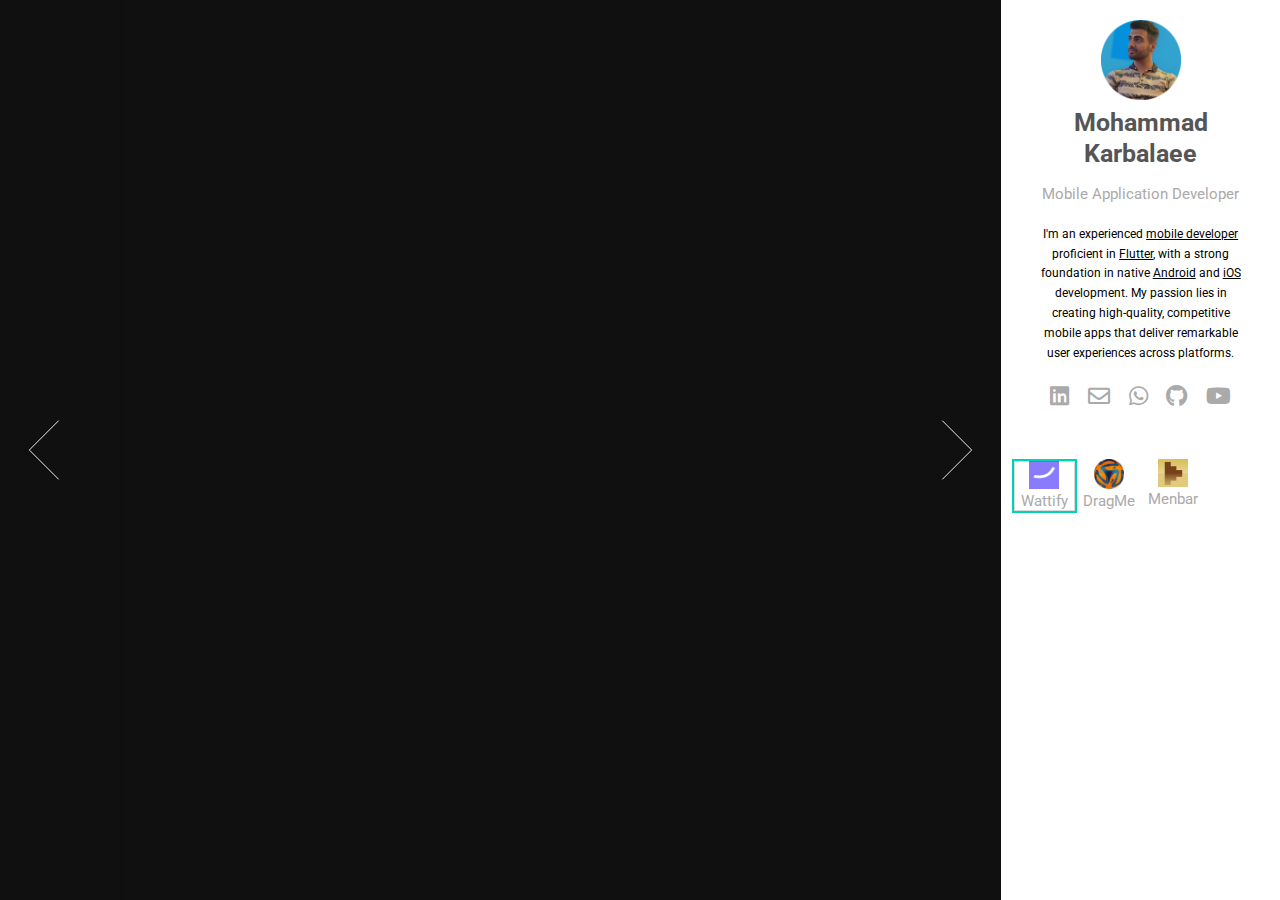
==== index.html @ 85b10f9f "update" ====
<!DOCTYPE HTML>
<html>
	<head>
		<title>Mohammad Karbalaee</title>
		<link rel="icon" href="images/favicon.png" type="image/png">
		<meta charset="utf-8" />
		<meta name="viewport" content="width=device-width, initial-scale=1, user-scalable=no" />
		<link rel="stylesheet" href="assets/css/main.css" />
		<noscript><link rel="stylesheet" href="assets/css/noscript.css" /></noscript>
	</head>
	<body class="is-preload-0 is-preload-1 is-preload-2">
		<!-- Main -->
			<div id="main">
				<!-- Header -->
					<header id="header" style="text-align: center; padding-top: 20px;">
						<img src="images/logo.png" alt="" style="width: 80px;"/>
						<h1 style="font-size: 25px;">Mohammad Karbalaee</h1>
						<p>Mobile Application Developer</p>
						<p style="font-size: 12px; color: black;">
							I'm an experienced <u>mobile developer</u> proficient in <u>Flutter</u>, with a strong 
							foundation in native <u>Android</u> and <u>iOS</u> development. My passion lies in creating high-quality,
							competitive mobile apps that deliver remarkable user experiences across platforms.
						</p>
						<ul class="icons">
							<li><a href="https://www.linkedin.com/in/mohammad-karbalae/" class="icon brands fa-linkedin"><span class="label">Linkedin</span></a></li>
							<li><a href="mailto:muhammad.ksht@gmail.com" class="icon fa-envelope"><span class="label">Email</span></a></li>
							<li><a href="https://wa.me/989373899988" class="icon brands fa-whatsapp"><span class="label">Whatsapp</span></a></li>
							<li><a href="https://github.com/mohammadkarbalaee" class="icon brands fa-github"><span class="label">Github</span></a></li>
							<li><a href="https://www.youtube.com/@mohammad-karbalaee" class="icon brands fa-youtube"><span class="label">Youtube</span></a></li>
							<!-- <li><a href="#" class="icon brands fa-stack-overflow"><span class="label">Twitter</span></a></li> -->
						</ul>
					</header>

				<!-- Thumbnail -->
					<section id="thumbnails"">
						<article>
							<a class="thumbnail" href="images/fulls/covers/wattify.png" 
							style="text-align: center;">
								<div style="display: flex; align-items: center; justify-content: center;">
									<img src="images/thumbs/wattify.png" style="width: 30px;"/>
								</div>
								Wattify
							</a>
							<h2>Wattify</h2>
							<p>Green energy crowdfunding, web3 mobile app</p>
						</article>
						<article>
							<a class="thumbnail" href="images/fulls/covers/dragme.png" 
							style="text-align: center;">
							<div style="display: flex; align-items: center; justify-content: center;">
								<img src="images/thumbs/icon.png" style="width: 30px;"/>
							</div>
							DragMe
						</a>
							<h2>DragMe</h2>
							<p>Drag and drop game</p>
						</article>
						<article>
							<a class="thumbnail" href="images/fulls/covers/menbar.png" 
							style="text-align: center;">
								<div style="display: flex; align-items: center; justify-content: center;">
									<img src="images/thumbs/menbar_logo.png" style="width: 30px;"/>
								</div>
								Menbar
							</a>
							<h2>Menbar</h2>
							<p>Speech and podcast player</p>
						</article>
					</section>

				<!-- Footer -->
					<footer id="footer" style="text-align: center;">
					</footer>
			</div>

		<!-- Scripts -->
			<script src="assets/js/jquery.min.js"></script>
			<script src="assets/js/browser.min.js"></script>
			<script src="assets/js/breakpoints.min.js"></script>
			<script src="assets/js/main.js"></script>

	</body>
</html>
---- assets/css/main.css ----
@import url(fontawesome-all.min.css);
@import url("https://fonts.googleapis.com/css?family=Roboto:400,700");

/*
	Lens by HTML5 UP
	html5up.net | @ajlkn
	Free for personal and commercial use under the CCA 3.0 license (html5up.net/license)
*/

html, body, div, span, applet, object,
iframe, h1, h2, h3, h4, h5, h6, p, blockquote,
pre, a, abbr, acronym, address, big, cite,
code, del, dfn, em, img, ins, kbd, q, s, samp,
small, strike, strong, sub, sup, tt, var, b,
u, i, center, dl, dt, dd, ol, ul, li, fieldset,
form, label, legend, table, caption, tbody,
tfoot, thead, tr, th, td, article, aside,
canvas, details, embed, figure, figcaption,
footer, header, hgroup, menu, nav, output, ruby,
section, summary, time, mark, audio, video {
	margin: 0;
	padding: 0;
	border: 0;
	font-size: 100%;
	font: inherit;
	vertical-align: baseline;}

article, aside, details, figcaption, figure,
footer, header, hgroup, menu, nav, section {
	display: block;}

body {
	line-height: 1;
}

ol, ul {
	list-style: none;
}

blockquote, q {
	quotes: none;
}

	blockquote:before, blockquote:after, q:before, q:after {
		content: '';
		content: none;
	}

table {
	border-collapse: collapse;
	border-spacing: 0;
}

body {
	-webkit-text-size-adjust: none;
}

mark {
	background-color: transparent;
	color: inherit;
}

input::-moz-focus-inner {
	border: 0;
	padding: 0;
}

input, select, textarea {
	-moz-appearance: none;
	-webkit-appearance: none;
	-ms-appearance: none;
	appearance: none;
}

/* Basic */

	/*
			@-ms-viewport {
				width: device-width;
			}
		*/

	@media screen and (max-width: 980px) {

		html, body {
			min-width: 320px;
		}

	}

	body.is-preload-0 *, body.is-preload-0 *:before, body.is-preload-0 *:after {
		-moz-animation: none !important;
		-webkit-animation: none !important;
		-ms-animation: none !important;
		animation: none !important;
		-moz-transition: none !important;
		-webkit-transition: none !important;
		-ms-transition: none !important;
		transition: none !important;
	}

	html {
		box-sizing: border-box;
	}

	*, *:before, *:after {
		box-sizing: inherit;
	}

	html, body {
		background-color: #101010;
		overflow: hidden;
	}

/* Type */

	html {
		font-size: 16pt;
	}

		@media screen and (max-width: 1680px) {

			html {
				font-size: 12pt;
			}

		}

		@media screen and (max-width: 1280px) {

			html {
				font-size: 11pt;
			}

		}

	body {
		background-color: #fff;
		color: #aaa;
	}

	body, input, select, textarea {
		font-family: "Roboto", Helvetica, sans-serif;
		font-weight: 400;
		line-height: 1.65;
		font-size: 1em;
		color: #aaa;
	}

	a {
		-moz-transition: color 0.25s ease, border-bottom-color 0.25s ease;
		-webkit-transition: color 0.25s ease, border-bottom-color 0.25s ease;
		-ms-transition: color 0.25s ease, border-bottom-color 0.25s ease;
		transition: color 0.25s ease, border-bottom-color 0.25s ease;
		border-bottom: dotted 1px;
		color: inherit;
		text-decoration: none;
	}

		a:hover {
			border-bottom-color: transparent;
			color: #00D3B7;
		}

	strong, b {
		font-weight: 400;
		color: #555;
	}

	em, i {
		font-style: italic;
	}

	p {
		margin: 0 0 1.25em 0;
	}

	h1, h2, h3, h4, h5, h6 {
		font-weight: 400;
		line-height: 1.25;
		margin: 0 0 0.5em 0;
		color: #555;
	}

		h1 a, h2 a, h3 a, h4 a, h5 a, h6 a {
			color: inherit;
			text-decoration: none;
		}

	h2 {
		font-size: 1.25em;
	}

	h3 {
		font-size: 1em;
	}

	h4 {
		font-size: 0.9em;
	}

	h5 {
		font-size: 0.8em;
	}

	h6 {
		font-size: 0.7em;
	}

	sub {
		font-size: 0.8em;
		position: relative;
		top: 0.5em;
	}

	sup {
		font-size: 0.8em;
		position: relative;
		top: -0.5em;
	}

	blockquote {
		border-left: solid 4px #ccc;
		font-style: italic;
		margin: 0 0 1.25em 0;
		padding: 0.3125em 0 0.3125em 1.25em;
	}

	code {
		border-radius: 4px;
		border: solid 1px;
		font-family: "Courier New", monospace;
		font-size: 0.9em;
		margin: 0 0.25em;
		padding: 0.25em 0.65em;
		border-color: #ccc;
	}

	pre {
		-webkit-overflow-scrolling: touch;
		font-family: "Courier New", monospace;
		font-size: 0.9em;
		margin: 0 0 1.25em 0;
	}

		pre code {
			display: block;
			padding: 1em 1.5em;
			overflow-x: auto;
		}

	hr {
		border: 0;
		border-bottom: solid 1px #ccc;
		margin: 1.25em 0;
	}

		hr.major {
			margin: 1.875em 0;
		}

	.align-left {
		text-align: left;
	}

	.align-center {
		text-align: center;
	}

	.align-right {
		text-align: right;
	}

/* Button */

	input[type="submit"],
	input[type="reset"],
	input[type="button"],
	button,
	.button {
		-moz-appearance: none;
		-webkit-appearance: none;
		-ms-appearance: none;
		appearance: none;
		-moz-transition: background-color 0.25s ease-in-out, border-color 0.25s ease-in-out, color 0.25s ease-in-out;
		-webkit-transition: background-color 0.25s ease-in-out, border-color 0.25s ease-in-out, color 0.25s ease-in-out;
		-ms-transition: background-color 0.25s ease-in-out, border-color 0.25s ease-in-out, color 0.25s ease-in-out;
		transition: background-color 0.25s ease-in-out, border-color 0.25s ease-in-out, color 0.25s ease-in-out;
		background-color: transparent;
		border-radius: 4px;
		border: solid 1px #ccc;
		color: #555;
		cursor: pointer;
		display: inline-block;
		line-height: 1;
		padding: 0.75em 1.5em;
		text-align: center;
		text-decoration: none;
		white-space: nowrap;
	}

		input[type="submit"]:hover,
		input[type="reset"]:hover,
		input[type="button"]:hover,
		button:hover,
		.button:hover {
			border-color: #00D3B7;
			color: #00D3B7;
		}

			input[type="submit"]:hover:active,
			input[type="reset"]:hover:active,
			input[type="button"]:hover:active,
			button:hover:active,
			.button:hover:active {
				background-color: rgba(0, 211, 183, 0.15);
			}

		input[type="submit"].icon,
		input[type="reset"].icon,
		input[type="button"].icon,
		button.icon,
		.button.icon {
			padding-left: 1.35em;
		}

			input[type="submit"].icon:before,
			input[type="reset"].icon:before,
			input[type="button"].icon:before,
			button.icon:before,
			.button.icon:before {
				margin-right: 0.5em;
			}

		input[type="submit"].fit,
		input[type="reset"].fit,
		input[type="button"].fit,
		button.fit,
		.button.fit {
			width: 100%;
		}

		input[type="submit"].small,
		input[type="reset"].small,
		input[type="button"].small,
		button.small,
		.button.small {
			font-size: 0.8em;
		}

		input[type="submit"].large,
		input[type="reset"].large,
		input[type="button"].large,
		button.large,
		.button.large {
			font-size: 1.35em;
		}

		input[type="submit"].disabled, input[type="submit"]:disabled,
		input[type="reset"].disabled,
		input[type="reset"]:disabled,
		input[type="button"].disabled,
		input[type="button"]:disabled,
		button.disabled,
		button:disabled,
		.button.disabled,
		.button:disabled {
			pointer-events: none;
			opacity: 0.25;
		}

/* Form */

	form {
		margin: 0 0 1.25em 0;
	}

	label {
		color: #555;
		display: block;
		font-size: 0.9em;
		font-weight: 400;
		margin: 0 0 0.625em 0;
	}

	input[type="text"],
	input[type="password"],
	input[type="email"],
	select,
	textarea {
		-moz-appearance: none;
		-webkit-appearance: none;
		-ms-appearance: none;
		appearance: none;
		background-color: transparent;
		border-radius: 4px;
		border: solid 1px #ccc;
		color: inherit;
		display: block;
		outline: 0;
		padding: 0 0.75em;
		text-decoration: none;
		width: 100%;
	}

		input[type="text"]:invalid,
		input[type="password"]:invalid,
		input[type="email"]:invalid,
		select:invalid,
		textarea:invalid {
			box-shadow: none;
		}

		input[type="text"]:focus,
		input[type="password"]:focus,
		input[type="email"]:focus,
		select:focus,
		textarea:focus {
			border-color: #00D3B7;
		}

	select {
		background-image: url("data:image/svg+xml;charset=utf8,%3Csvg xmlns='http://www.w3.org/2000/svg' width='40' height='40' preserveAspectRatio='none' viewBox='0 0 40 40'%3E%3Cpath d='M9.4,12.3l10.4,10.4l10.4-10.4c0.2-0.2,0.5-0.4,0.9-0.4c0.3,0,0.6,0.1,0.9,0.4l3.3,3.3c0.2,0.2,0.4,0.5,0.4,0.9 c0,0.4-0.1,0.6-0.4,0.9L20.7,31.9c-0.2,0.2-0.5,0.4-0.9,0.4c-0.3,0-0.6-0.1-0.9-0.4L4.3,17.3c-0.2-0.2-0.4-0.5-0.4-0.9 c0-0.4,0.1-0.6,0.4-0.9l3.3-3.3c0.2-0.2,0.5-0.4,0.9-0.4S9.1,12.1,9.4,12.3z' fill='%23ccc' /%3E%3C/svg%3E");
		background-size: 1.25rem;
		background-repeat: no-repeat;
		background-position: calc(100% - 1rem) center;
		height: 2.75em;
		padding-right: 2.75em;
		text-overflow: ellipsis;
	}

		select option {
			color: #555;
			background: #fff;
		}

		select:focus::-ms-value {
			background-color: transparent;
		}

		select::-ms-expand {
			display: none;
		}

	.select-wrapper {
		text-decoration: none;
		display: block;
		position: relative;
	}

		.select-wrapper:before {
			-moz-osx-font-smoothing: grayscale;
			-webkit-font-smoothing: antialiased;
			display: inline-block;
			font-style: normal;
			font-variant: normal;
			text-rendering: auto;
			line-height: 1;
			text-transform: none !important;
			font-family: 'Font Awesome 5 Free';
			font-weight: 900;
		}

		.select-wrapper:before {
			color: #ccc;
			content: '\f107';
			display: block;
			height: 2.75em;
			line-height: 2.75em;
			pointer-events: none;
			position: absolute;
			right: 0;
			text-align: center;
			top: 0;
			width: 2.75em;
		}

		.select-wrapper select::-ms-expand {
			display: none;
		}

	input[type="text"],
	input[type="password"],
	input[type="email"],
	select {
		height: 2.75em;
	}

	textarea {
		padding: 0.75em 1em;
	}

	input[type="checkbox"],
	input[type="radio"] {
		-moz-appearance: none;
		-webkit-appearance: none;
		-ms-appearance: none;
		appearance: none;
		display: block;
		float: left;
		margin-right: -2em;
		opacity: 0;
		width: 1em;
		z-index: -1;
	}

		input[type="checkbox"] + label,
		input[type="radio"] + label {
			text-decoration: none;
			color: #aaa;
			cursor: pointer;
			display: inline-block;
			font-size: 1em;
			font-weight: 400;
			margin: 0;
			padding-left: 2.4em;
			padding-right: 0.75em;
			position: relative;
		}

			input[type="checkbox"] + label:before,
			input[type="radio"] + label:before {
				-moz-osx-font-smoothing: grayscale;
				-webkit-font-smoothing: antialiased;
				display: inline-block;
				font-style: normal;
				font-variant: normal;
				text-rendering: auto;
				line-height: 1;
				text-transform: none !important;
				font-family: 'Font Awesome 5 Free';
				font-weight: 900;
			}

			input[type="checkbox"] + label:before,
			input[type="radio"] + label:before {
				background: transparent;
				border-radius: 4px;
				border: solid 1px #ccc;
				content: '';
				display: inline-block;
				font-size: 0.8em;
				height: 2.0625em;
				left: 0;
				line-height: 2.0625em;
				position: absolute;
				text-align: center;
				top: 0;
				width: 2.0625em;
			}

		input[type="checkbox"]:checked + label:before,
		input[type="radio"]:checked + label:before {
			background-color: #555;
			border-color: #555;
			color: #fff;
			content: '\f00c';
		}

		input[type="checkbox"]:focus + label:before,
		input[type="radio"]:focus + label:before {
			border-color: #00D3B7;
		}

	input[type="checkbox"] + label:before {
		border-radius: 4px;
	}

	input[type="radio"] + label:before {
		border-radius: 100%;
	}

	::-webkit-input-placeholder {
		opacity: 1.0;
		color: #ccc !important;
	}

	:-moz-placeholder {
		opacity: 1.0;
		color: #ccc !important;
	}

	::-moz-placeholder {
		opacity: 1.0;
		color: #ccc !important;
	}

	:-ms-input-placeholder {
		opacity: 1.0;
		color: #ccc !important;
	}

	.field {
		margin: 0 0 1.25em 0;
	}

/* Icon */

	.icon {
		text-decoration: none;
		border-bottom: none;
		position: relative;
	}

		.icon:before {
			-moz-osx-font-smoothing: grayscale;
			-webkit-font-smoothing: antialiased;
			display: inline-block;
			font-style: normal;
			font-variant: normal;
			text-rendering: auto;
			line-height: 1;
			text-transform: none !important;
			font-family: 'Font Awesome 5 Free';
			font-weight: 400;
		}

		.icon > .label {
			display: none;
		}

		.icon:before {
			line-height: inherit;
		}

		.icon.solid:before {
			font-weight: 900;
		}

		.icon.brands:before {
			font-family: 'Font Awesome 5 Brands';
		}

/* List */

	ol {
		list-style: decimal;
		margin: 0 0 1.25em 0;
		padding-left: 1.25em;
	}

		ol li {
			padding-left: 0.25em;
		}

	ul {
		list-style: disc;
		margin: 0 0 1.25em 0;
		padding-left: 1em;
	}

		ul li {
			padding-left: 0.5em;
		}

		ul.alt {
			list-style: none;
			padding-left: 0;
		}

			ul.alt li {
				border-top: solid 1px #ccc;
				padding: 0.5em 0;
			}

				ul.alt li:first-child {
					border-top: 0;
					padding-top: 0;
				}

	dl {
		margin: 0 0 1.25em 0;
	}

		dl dt {
			display: block;
			font-weight: 400;
			margin: 0 0 0.625em 0;
		}

		dl dd {
			margin-left: 1.25em;
		}

/* Actions */

	ul.actions {
		display: -moz-flex;
		display: -webkit-flex;
		display: -ms-flex;
		display: flex;
		cursor: default;
		list-style: none;
		margin-left: -0.625em;
		padding-left: 0;
	}

		ul.actions li {
			padding: 0 0 0 0.625em;
			vertical-align: middle;
		}

		ul.actions.special {
			-moz-justify-content: center;
			-webkit-justify-content: center;
			-ms-justify-content: center;
			justify-content: center;
			width: 100%;
			margin-left: 0;
		}

			ul.actions.special li:first-child {
				padding-left: 0;
			}

		ul.actions.stacked {
			-moz-flex-direction: column;
			-webkit-flex-direction: column;
			-ms-flex-direction: column;
			flex-direction: column;
			margin-left: 0;
		}

			ul.actions.stacked li {
				padding: 0.8125em 0 0 0;
			}

				ul.actions.stacked li:first-child {
					padding-top: 0;
				}

		ul.actions.fit {
			width: calc(100% + 0.625em);
		}

			ul.actions.fit li {
				-moz-flex-grow: 1;
				-webkit-flex-grow: 1;
				-ms-flex-grow: 1;
				flex-grow: 1;
				-moz-flex-shrink: 1;
				-webkit-flex-shrink: 1;
				-ms-flex-shrink: 1;
				flex-shrink: 1;
				width: 100%;
			}

				ul.actions.fit li > * {
					width: 100%;
				}

			ul.actions.fit.stacked {
				width: 100%;
			}

		@media screen and (max-width: 480px) {

			ul.actions:not(.fixed) {
				-moz-flex-direction: column;
				-webkit-flex-direction: column;
				-ms-flex-direction: column;
				flex-direction: column;
				margin-left: 0;
				width: 100% !important;
			}

				ul.actions:not(.fixed) li {
					-moz-flex-grow: 1;
					-webkit-flex-grow: 1;
					-ms-flex-grow: 1;
					flex-grow: 1;
					-moz-flex-shrink: 1;
					-webkit-flex-shrink: 1;
					-ms-flex-shrink: 1;
					flex-shrink: 1;
					padding: 0.625em 0 0 0;
					text-align: center;
					width: 100%;
				}

					ul.actions:not(.fixed) li > * {
						width: 100%;
					}

					ul.actions:not(.fixed) li:first-child {
						padding-top: 0;
					}

					ul.actions:not(.fixed) li input[type="submit"],
					ul.actions:not(.fixed) li input[type="reset"],
					ul.actions:not(.fixed) li input[type="button"],
					ul.actions:not(.fixed) li button,
					ul.actions:not(.fixed) li .button {
						width: 100%;
					}

						ul.actions:not(.fixed) li input[type="submit"].icon:before,
						ul.actions:not(.fixed) li input[type="reset"].icon:before,
						ul.actions:not(.fixed) li input[type="button"].icon:before,
						ul.actions:not(.fixed) li button.icon:before,
						ul.actions:not(.fixed) li .button.icon:before {
							margin-left: -0.5rem;
						}

		}

/* Icons */

	ul.icons {
		cursor: default;
		list-style: none;
		padding-left: 0;
	}

		ul.icons li {
			display: inline-block;
			padding: 0 1em 0 0;
		}

			ul.icons li:last-child {
				padding-right: 0;
			}

			ul.icons li .icon:before {
				font-size: 1.5rem;
			}

/* Main */

	#main {
		-moz-transition: opacity 0.75s ease, right 0.75s ease, left 0.75s ease, visibility 0.75s;
		-webkit-transition: opacity 0.75s ease, right 0.75s ease, left 0.75s ease, visibility 0.75s;
		-ms-transition: opacity 0.75s ease, right 0.75s ease, left 0.75s ease, visibility 0.75s;
		transition: opacity 0.75s ease, right 0.75s ease, left 0.75s ease, visibility 0.75s;
		-webkit-overflow-scrolling: touch;
		position: fixed;
		top: 0;
		width: 22.5em;
		height: 100%;
		background: #fff;
		outline: 0;
		overflow-x: hidden;
		overflow-y: auto;
		text-align: right;
		visibility: visible;
		z-index: 10000;
		right: 0;
	}

		#main .toggle {
			-webkit-tap-highlight-color: rgba(0, 0, 0, 0);
			position: absolute;
			top: 0;
			width: 4em;
			height: 4em;
			background-image: url("images/close-small-alt.svg");
			background-repeat: no-repeat;
			background-size: 32px 32px;
			cursor: pointer;
			display: none;
			z-index: 1;
			background-position: 0.5em 0.5em;
			left: 0;
		}

		body.fullscreen #main {
			visibility: hidden;
			right: -22.5em;
		}

		body.is-preload-1 #main {
			opacity: 0;
			right: -2em;
		}

		@media screen and (max-width: 1280px) {

			#main {
				width: 19em;
			}

				body.fullscreen #main {
					right: -19em;
				}

		}

		@media screen and (max-width: 980px) {

			#main {
				background: rgba(255, 255, 255, 0.925);
			}

				#main .toggle {
					display: none;
				}

		}

		@media screen and (max-width: 980px) {

			#main {
				-moz-transition: opacity 0.5s ease, visibility 0.5s;
				-webkit-transition: opacity 0.5s ease, visibility 0.5s;
				-ms-transition: opacity 0.5s ease, visibility 0.5s;
				transition: opacity 0.5s ease, visibility 0.5s;
				width: 100%;
				background: #fff;
				text-align: center;
			}

				body.is-preload-1 #main {
					left: auto !important;
					right: auto !important;
				}

				body.fullscreen #main {
					left: auto !important;
					right: auto !important;
					opacity: 0;
				}

				#main .toggle {
					display: none;
				}

		}

/* Header */

	#header {
		padding: 3em 2.25em 1.75em 2.25em ;
	}

		#header h1 {
			font-size: 2.25em;
			font-weight: 700;
		}

/* Footer */

	#footer {
		padding: 2.25em 2.25em 1em 2.25em ;
	}

		#footer .copyright {
			list-style: none;
			padding: 0;
		}

			#footer .copyright li {
				display: inline-block;
				font-size: 0.8em;
				margin-left: 0.35em;
				padding: 0;
			}

				#footer .copyright li:first-child {
					margin-left: 0;
				}

/* Thumbnails */

	#thumbnails {
		display: -moz-flex;
		display: -webkit-flex;
		display: -ms-flex;
		display: flex;
		-moz-flex-wrap: wrap;
		-webkit-flex-wrap: wrap;
		-ms-flex-wrap: wrap;
		flex-wrap: wrap;
		padding: 0 0.75em;
	}

		#thumbnails article {
			position: relative;
			width: 25%;
			outline: 0;
		}

			#thumbnails article .thumbnail {
				-webkit-tap-highlight-color: rgba(0, 0, 0, 0);
				display: block;
				position: relative;
				border: 0;
				outline: 0;
			}

				#thumbnails article .thumbnail img {
					display: block;
					width: 100%;
				}

				#thumbnails article .thumbnail:before {
					pointer-events: none;
					-moz-transition: opacity 0.25s ease;
					-webkit-transition: opacity 0.25s ease;
					-ms-transition: opacity 0.25s ease;
					transition: opacity 0.25s ease;
					content: '';
					position: absolute;
					left: 0;
					top: 0;
					width: 100%;
					height: 100%;
					box-shadow: inset 0 0 0 2px #00D3B7, inset 0 0 0px 3px rgba(0, 0, 0, 0.15);
					opacity: 0;
					z-index: 1;
				}

				#thumbnails article .thumbnail:focus:before {
					opacity: 0.5;
				}

			#thumbnails article h2, #thumbnails article p {
				display: none;
			}

			#thumbnails article.active .thumbnail:before {
				opacity: 1;
			}

		@media screen and (max-width: 980px) {

			#thumbnails article .thumbnail:before {
				display: none;
			}

		}

/* Viewer */

	@-moz-keyframes spinner {
		0% {
			-moz-transform: rotate(0deg);
			-webkit-transform: rotate(0deg);
			-ms-transform: rotate(0deg);
			transform: rotate(0deg);
		}

		100% {
			-moz-transform: rotate(360deg);
			-webkit-transform: rotate(360deg);
			-ms-transform: rotate(360deg);
			transform: rotate(360deg);
		}
	}

	@-webkit-keyframes spinner {
		0% {
			-moz-transform: rotate(0deg);
			-webkit-transform: rotate(0deg);
			-ms-transform: rotate(0deg);
			transform: rotate(0deg);
		}

		100% {
			-moz-transform: rotate(360deg);
			-webkit-transform: rotate(360deg);
			-ms-transform: rotate(360deg);
			transform: rotate(360deg);
		}
	}

	@-ms-keyframes spinner {
		0% {
			-moz-transform: rotate(0deg);
			-webkit-transform: rotate(0deg);
			-ms-transform: rotate(0deg);
			transform: rotate(0deg);
		}

		100% {
			-moz-transform: rotate(360deg);
			-webkit-transform: rotate(360deg);
			-ms-transform: rotate(360deg);
			transform: rotate(360deg);
		}
	}

	@keyframes spinner {
		0% {
			-moz-transform: rotate(0deg);
			-webkit-transform: rotate(0deg);
			-ms-transform: rotate(0deg);
			transform: rotate(0deg);
		}

		100% {
			-moz-transform: rotate(360deg);
			-webkit-transform: rotate(360deg);
			-ms-transform: rotate(360deg);
			transform: rotate(360deg);
		}
	}

	#viewer {
		-moz-transition: opacity 0.75s ease, width 0.75s ease;
		-webkit-transition: opacity 0.75s ease, width 0.75s ease;
		-ms-transition: opacity 0.75s ease, width 0.75s ease;
		transition: opacity 0.75s ease, width 0.75s ease;
		position: absolute;
		top: 0;
		width: calc(100% - 22.5em);
		height: 100%;
		left: 0;
	}

		#viewer .inner {
			pointer-events: none;
			position: absolute;
			top: 0;
			left: 0;
			width: 100%;
			height: 100%;
			z-index: 2;
		}

			#viewer .inner > * {
				pointer-events: auto;
			}

			#viewer .inner:before {
				background-image: -moz-linear-gradient(left, rgba(16,16,16,0.2), rgba(16,16,16,0) 10em, rgba(16,16,16,0)), -moz-linear-gradient(right, rgba(16,16,16,0.2), rgba(16,16,16,0) 10em, rgba(16,16,16,0));
				background-image: -webkit-linear-gradient(left, rgba(16,16,16,0.2), rgba(16,16,16,0) 10em, rgba(16,16,16,0)), -webkit-linear-gradient(right, rgba(16,16,16,0.2), rgba(16,16,16,0) 10em, rgba(16,16,16,0));
				background-image: -ms-linear-gradient(left, rgba(16,16,16,0.2), rgba(16,16,16,0) 10em, rgba(16,16,16,0)), -ms-linear-gradient(right, rgba(16,16,16,0.2), rgba(16,16,16,0) 10em, rgba(16,16,16,0));
				background-image: linear-gradient(left, rgba(16,16,16,0.2), rgba(16,16,16,0) 10em, rgba(16,16,16,0)), linear-gradient(right, rgba(16,16,16,0.2), rgba(16,16,16,0) 10em, rgba(16,16,16,0));
				content: '';
				display: block;
				position: absolute;
				top: 0;
				left: 0;
				width: 100%;
				height: 100%;
			}

			#viewer .inner .toggle {
				-webkit-tap-highlight-color: rgba(0, 0, 0, 0);
				position: absolute;
				top: 0;
				width: 4em;
				height: 4em;
				background-image: url("images/close.svg");
				background-repeat: no-repeat;
				background-size: 64px 64px;
				cursor: pointer;
				z-index: 1;
				right: 0;
				display: none;
				background-position: calc(100% - 0.75em) 0.75em;
			}

			#viewer .inner .nav-next,
			#viewer .inner .nav-previous {
				-webkit-tap-highlight-color: rgba(0, 0, 0, 0);
				position: absolute;
				top: 50%;
				width: 6em;
				height: 6em;
				margin-top: -3em;
				background-image: url("images/arrow.svg");
				background-position: center;
				background-repeat: no-repeat;
				background-size: contain;
				cursor: pointer;
			}

			#viewer .inner .nav-previous {
				-moz-transform: scaleX(-1);
				-webkit-transform: scaleX(-1);
				-ms-transform: scaleX(-1);
				transform: scaleX(-1);
				left: 0;
			}

			#viewer .inner .nav-next {
				right: 0;
			}

		#viewer .slide {
			-moz-transition: opacity 0.5s ease-in-out;
			-webkit-transition: opacity 0.5s ease-in-out;
			-ms-transition: opacity 0.5s ease-in-out;
			transition: opacity 0.5s ease-in-out;
			position: absolute;
			top: 0;
			left: 0;
			width: 100%;
			height: 100%;
			opacity: 1;
			z-index: 1;
		}

			#viewer .slide .caption {
				background-image: -moz-linear-gradient(bottom, rgba(16,16,16,0.75), rgba(16,16,16,0.25) 80%, rgba(16,16,16,0));
				background-image: -webkit-linear-gradient(bottom, rgba(16,16,16,0.75), rgba(16,16,16,0.25) 80%, rgba(16,16,16,0));
				background-image: -ms-linear-gradient(bottom, rgba(16,16,16,0.75), rgba(16,16,16,0.25) 80%, rgba(16,16,16,0));
				background-image: linear-gradient(bottom, rgba(16,16,16,0.75), rgba(16,16,16,0.25) 80%, rgba(16,16,16,0));
				padding: 2em 2em 0.75em 2em ;
				position: absolute;
				bottom: 0;
				left: 0;
				width: 100%;
				color: rgba(255, 255, 255, 0.5);
				z-index: 1;
			}

				#viewer .slide .caption h2, #viewer .slide .caption h3, #viewer .slide .caption h4, #viewer .slide .caption h5, #viewer .slide .caption h6 {
					color: #fff;
				}

			#viewer .slide .image {
				-moz-transition: opacity 0.5s ease-in-out;
				-webkit-transition: opacity 0.5s ease-in-out;
				-ms-transition: opacity 0.5s ease-in-out;
				transition: opacity 0.5s ease-in-out;
				position: absolute;
				top: 0;
				left: 0;
				width: 100%;
				height: 100%;
				background-repeat: no-repeat;
				background-size: cover;
				opacity: 0;
			}

			#viewer .slide:before {
				-moz-animation: spinner 1s linear infinite;
				-webkit-animation: spinner 1s linear infinite;
				-ms-animation: spinner 1s linear infinite;
				animation: spinner 1s linear infinite;
				-moz-transition: opacity 0.5s ease-in-out;
				-webkit-transition: opacity 0.5s ease-in-out;
				-ms-transition: opacity 0.5s ease-in-out;
				transition: opacity 0.5s ease-in-out;
				content: '';
				display: block;
				position: absolute;
				top: 50%;
				left: 50%;
				width: 3em;
				height: 3em;
				background-image: url("images/spinner.svg");
				background-position: center;
				background-repeat: no-repeat;
				background-size: contain;
				margin: -1.5em 0 0 -1.5em;
				opacity: 0;
			}

			#viewer .slide.loading:before {
				opacity: 1;
			}

			#viewer .slide.active .image {
				opacity: 1;
			}

		body.fullscreen #viewer {
			width: 100%;
		}

			body.fullscreen #viewer .inner .toggle {
				background-image: url("images/open.svg");
			}

		body.is-preload-1 #viewer {
			opacity: 0;
		}

		body.is-preload-2 #viewer .slide {
			opacity: 0;
		}

		@media screen and (max-width: 1280px) {

			#viewer {
				width: calc(100% - 19em);
			}

		}

		@media screen and (max-width: 980px) {

				#viewer .inner .toggle {
					-moz-transition: opacity 0.75s ease;
					-webkit-transition: opacity 0.75s ease;
					-ms-transition: opacity 0.75s ease;
					transition: opacity 0.75s ease;
					background-image: url("images/open.svg");
					opacity: 0;
					right: 0;
				}
				

				body.fullscreen #viewer .inner .toggle {
					opacity: 1;
				}

		}

		@media screen and (max-width: 736px) {

			#viewer .inner .toggle {
				background-size: 32px 32px;
			}

			#viewer .inner .nav-next,
			#viewer .inner .nav-previous {
				background-image: url("images/arrow-small.svg");
				background-size: 32px 32px;
			}

			body.fullscreen #viewer .inner .toggle {
				background-image: url("images/open-small.svg");
			}

		}

		@media screen and (max-width: 980px) {

			#viewer {
				width: 100%;
			}

			#viewer {
				-moz-transition: opacity 0.5s ease;
				-webkit-transition: opacity 0.5s ease;
				-ms-transition: opacity 0.5s ease;
				transition: opacity 0.5s ease;
				-moz-transition-delay: 0s;
				-webkit-transition-delay: 0s;
				-ms-transition-delay: 0s;
				transition-delay: 0s;
				opacity: 0;
			}

				#viewer .inner .toggle {
					background-image: url("images/close-small.svg") !important;
					background-size: 32px 32px;
					display: inline;
				}

				body.fullscreen #viewer {
					-moz-transition-delay: 0.5s;
					-webkit-transition-delay: 0.5s;
					-ms-transition-delay: 0.5s;
					transition-delay: 0.5s;
					opacity: 1;
				}

		}
---- assets/css/noscript.css ----
/*
	Lens by HTML5 UP
	html5up.net | @ajlkn
	Free for personal and commercial use under the CCA 3.0 license (html5up.net/license)
*/

/* Main */

	#main {
		opacity: 1 !important;
		right: 0 !important;
	}

	body:before {
		content: 'Javascript is disabled :(';
		display: block;
		position: absolute;
		top: 50%;
		width: calc(100% - 22.5em * 0.333333333);
		height: 4em;
		margin-top: -2em;
		color: #282828;
		cursor: default;
		font-size: 3em;
		line-height: 4em;
		text-align: center;
		white-space: nowrap;
		left: 0;
	}
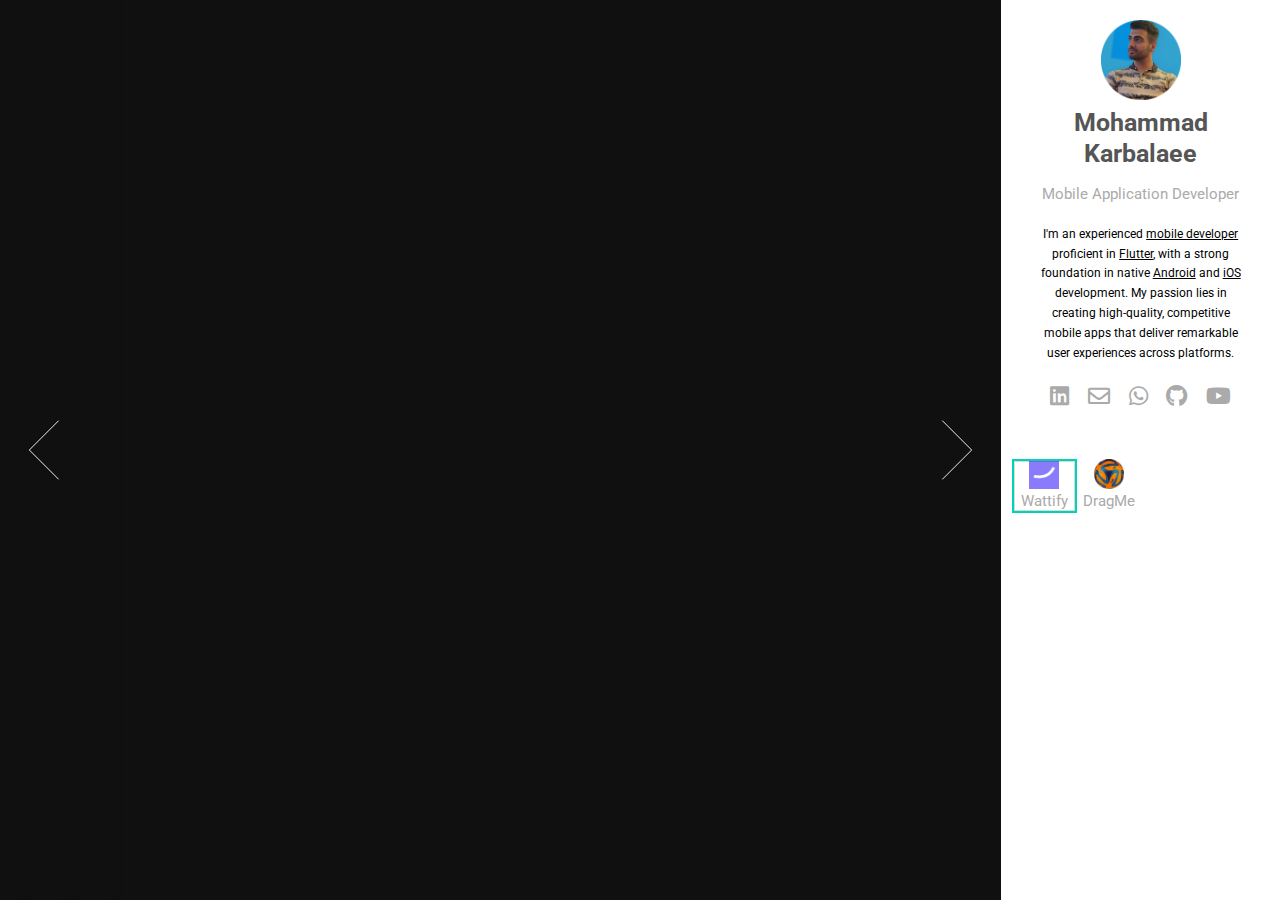
==== commit 0d598a58: "new mockups" ====
--- a/index.html
+++ b/index.html
@@ -5,7 +5,11 @@
 		<link rel="icon" href="images/favicon.png" type="image/png">
 		<meta charset="utf-8" />
 		<meta name="viewport" content="width=device-width, initial-scale=1, user-scalable=no" />
+		<meta name="description" content="Mohammad Karbalaee's portfolio">
 		<link rel="stylesheet" href="assets/css/main.css" />
+		<meta name="keywords" content="mohammad karbalaee, mobile development, flutter, ios, android">
+		<link rel="canonical" href="https://dart-is-art.ir">
+		<meta name="robots" content="index, follow"> 
 		<noscript><link rel="stylesheet" href="assets/css/noscript.css" /></noscript>
 	</head>
 	<body class="is-preload-0 is-preload-1 is-preload-2">
@@ -34,7 +38,7 @@
 				<!-- Thumbnail -->
 					<section id="thumbnails"">
 						<article>
-							<a class="thumbnail" href="images/fulls/covers/wattify.png" 
+							<a class="thumbnail" href="images/fulls/covers/wattify2.png" 
 							style="text-align: center;">
 								<div style="display: flex; align-items: center; justify-content: center;">
 									<img src="images/thumbs/wattify.png" style="width: 30px;"/>
@@ -45,7 +49,7 @@
 							<p>Green energy crowdfunding, web3 mobile app</p>
 						</article>
 						<article>
-							<a class="thumbnail" href="images/fulls/covers/dragme.png" 
+							<a class="thumbnail" href="images/fulls/covers/dragme2.png" 
 							style="text-align: center;">
 							<div style="display: flex; align-items: center; justify-content: center;">
 								<img src="images/thumbs/icon.png" style="width: 30px;"/>
@@ -55,7 +59,7 @@
 							<h2>DragMe</h2>
 							<p>Drag and drop game</p>
 						</article>
-						<article>
+						<!-- <article>
 							<a class="thumbnail" href="images/fulls/covers/menbar.png" 
 							style="text-align: center;">
 								<div style="display: flex; align-items: center; justify-content: center;">
@@ -65,11 +69,13 @@
 							</a>
 							<h2>Menbar</h2>
 							<p>Speech and podcast player</p>
-						</article>
+						</article> -->
 					</section>
 
 				<!-- Footer -->
-					<footer id="footer" style="text-align: center;">
+					<footer id="footer" style="text-align: center; opacity: 0;">
+						<a style="opacity: 0;" href='https://www.free-counters.org/'>https://www.free-counters.org/</a> <script type='text/javascript' src='https://www.freevisitorcounters.com/auth.php?id=1e40044e907414c58db5d9ec833147fff4a0e6a5'></script>
+						<script type="text/javascript" src="https://www.freevisitorcounters.com/en/home/counter/1072254/t/6"></script>
 					</footer>
 			</div>
 
@@ -78,6 +84,5 @@
 			<script src="assets/js/browser.min.js"></script>
 			<script src="assets/js/breakpoints.min.js"></script>
 			<script src="assets/js/main.js"></script>
-
 	</body>
 </html>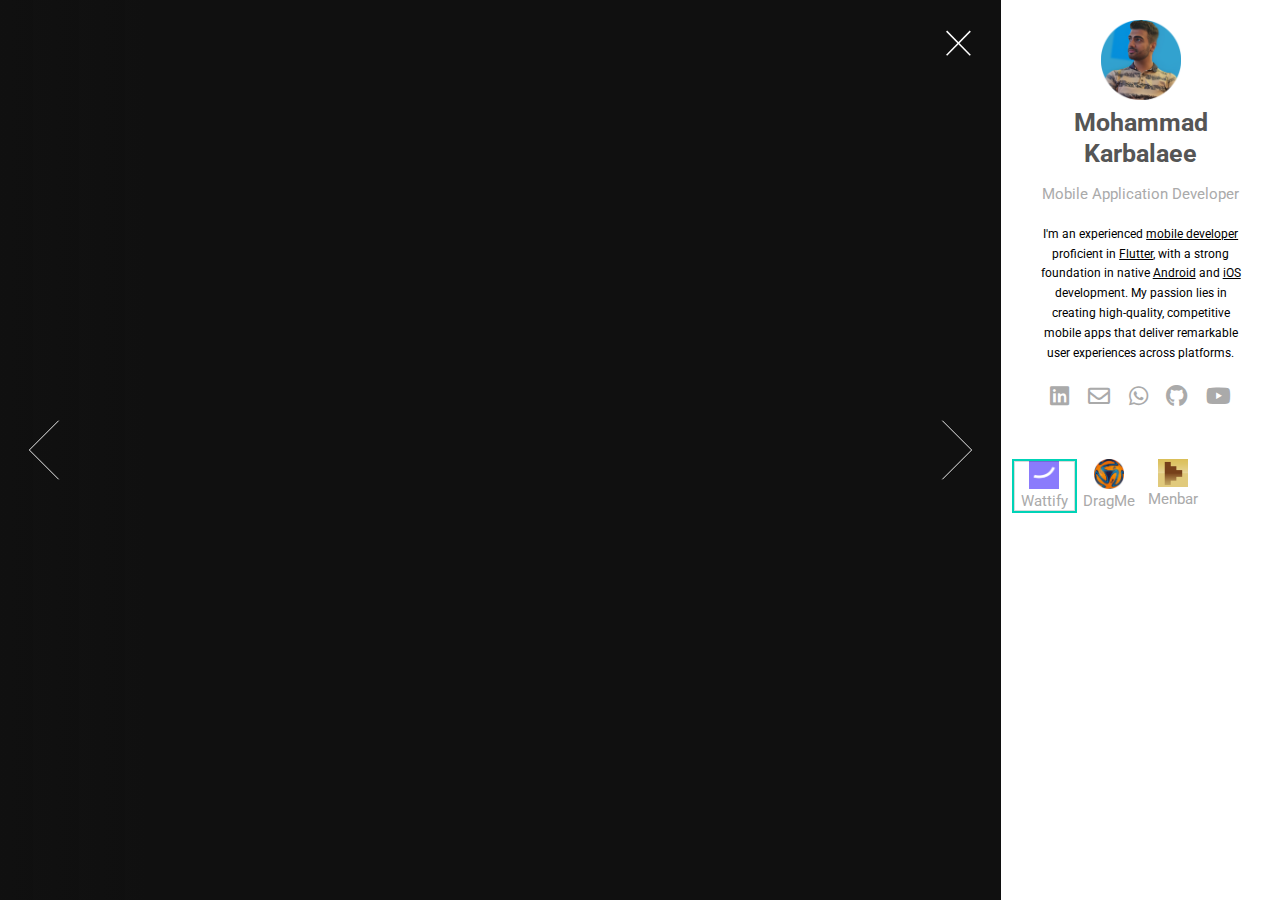
==== commit 2a5ac61a: "update" ====
--- a/index.html
+++ b/index.html
@@ -49,7 +49,7 @@
 							<p>Green energy crowdfunding, web3 mobile app</p>
 						</article>
 						<article>
-							<a class="thumbnail" href="images/fulls/covers/dragme2.png" 
+							<a class="thumbnail" href="images/fulls/covers/dragme3.png" 
 							style="text-align: center;">
 							<div style="display: flex; align-items: center; justify-content: center;">
 								<img src="images/thumbs/icon.png" style="width: 30px;"/>
@@ -59,8 +59,8 @@
 							<h2>DragMe</h2>
 							<p>Drag and drop game</p>
 						</article>
-						<!-- <article>
-							<a class="thumbnail" href="images/fulls/covers/menbar.png" 
+						<article>
+							<a class="thumbnail" href="images/fulls/covers/menbar2.png" 
 							style="text-align: center;">
 								<div style="display: flex; align-items: center; justify-content: center;">
 									<img src="images/thumbs/menbar_logo.png" style="width: 30px;"/>
@@ -69,7 +69,7 @@
 							</a>
 							<h2>Menbar</h2>
 							<p>Speech and podcast player</p>
-						</article> -->
+						</article>
 					</section>
 
 				<!-- Footer -->
--- a/assets/css/main.css
+++ b/assets/css/main.css
@@ -1147,7 +1147,6 @@
 				cursor: pointer;
 				z-index: 1;
 				right: 0;
-				display: none;
 				background-position: calc(100% - 0.75em) 0.75em;
 			}
 
